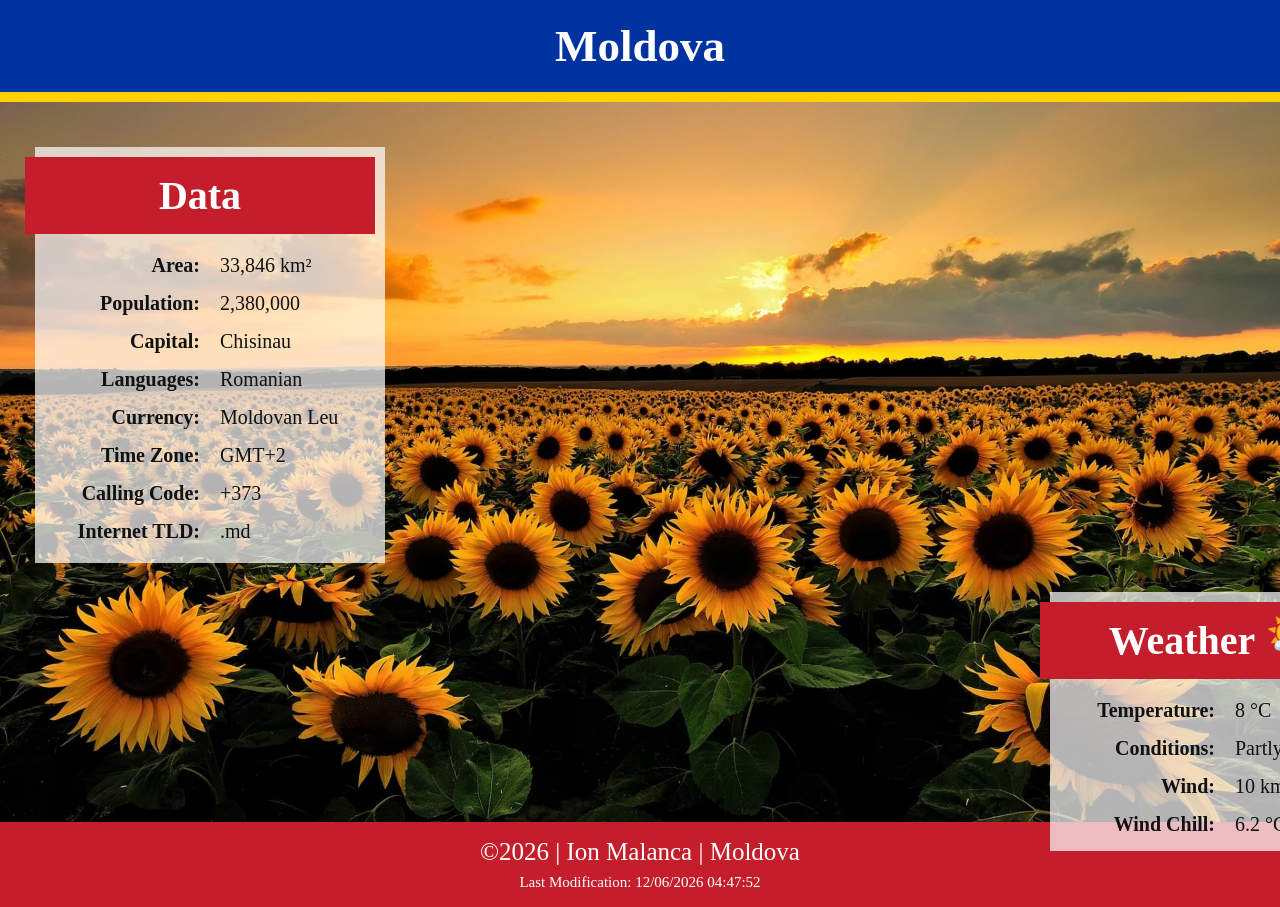
==== place.html @ 2ec51132 "W03 Assignment: Country Page" ====
<!DOCTYPE html>
<html lang="en">
<head>
    <meta charset="UTF-8">
    <meta name="viewport" content="width=device-width, initial-scale=1.0">
    <meta name="description" content="WDD 131 - Dynamic Web Fundamentals, Ion Malanca, Country Page">
    <meta name="author" content="Ion Malanca">
    <title>WDD 131 - Dynamic Web Fundamentals - Ion Malanca</title>
    <link rel="preconnect" href="https://fonts.googleapis.com">
    <link rel="preconnect" href="https://fonts.gstatic.com" crossorigin>
    <link href="https://fonts.googleapis.com/css2?family=Roboto+Mono:ital,wght@0,100..700;1,100..700&display=swap" rel="stylesheet">
    <link rel="stylesheet" href="styles/place.css">
    <link rel="stylesheet" href="styles/place-large.css">
    <script src="scripts/place.js" defer></script>
</head>
<body>
    <header>
        <h1>Moldova</h1>
    </header>
    <main>
        <div class="hero">
            <picture>
                <source srcset="images/sunflower-large.webp" media="(min-width: 700px)">
                <img src="images/sunflower-small.webp" alt="Sunflower which represents the national flower of Moldova">
            </picture>

            <section class="data">
                <h2>Data</h2>
                <section class="inside">
                    <article class="card main">
                        <p>Area:</p>
                        <p>Population:</p>
                        <p>Capital:</p>
                        <p>Languages:</p>
                        <p>Currency:</p>
                        <p>Time Zone:</p>
                        <p>Calling Code:</p>
                        <p>Internet TLD:</p>
                    </article>
                    <article class="card information">
                        <p>33,846 km²</p>
                        <p>2,380,000</p>
                        <p>Chisinau</p>
                        <p>Romanian</p>
                        <p>Moldovan Leu</p>
                        <p>GMT+2</p>
                        <p>+373</p>
                        <p>.md</p>
                    </article>
                </section>
            </section>

            <section class="weather">
                <div class="headers">
                    <h2>Weather</h2>
                </div>
                
                <img src="images/weather.svg" alt="" aria-label="Weather icon">

                <section class="inside">
                    <article class="card main">
                        <p>Temperature:</p>
                        <p>Conditions:</p>
                        <p>Wind:</p>
                        <p>Wind Chill:</p>
                    </article>
                    <article class="card information">
                        <p><span id="temperature"></span> °C</p>
                        <p>Partly Cloudy</p>
                        <p><span id="windSpeed"></span> km/h</p>
                        <p><span id="windChill"></span></p>
                    </article>
                </section>
            </section>
        </div>
    </main>
    <footer>
        <p class="copy">©<span id="currentYear"></span> | Ion Malanca | Moldova</p>
        <p class="modification">Last Modification: <span id="lastModified"></span></p>
    </footer>
</body>
</html>
---- styles/place.css ----
:root {
  --primary-blue: #0033A0;
  --accent-yellow: #FFD100;
  --background: #FFFFFF;
  --text-main: #111111;
  --text-light: #FFFFFF;
  --secondary-accent: #c41e2c;
}

* {
    margin: 0;
    padding: 0;
    box-sizing: border-box;
}

main, header, footer {
    width: 370px;
    margin: 0 auto;
}

header {
    display: flex;
    justify-content: center;
    align-items: center;
    background-color: var(--primary-blue);
}

header h1 {
    color: var(--text-light);
    font-size: 45px;
    padding-top: 20px;
    padding-bottom: 20px;
}

main {
    background-color: var(--accent-yellow);
}

main img {
    width: 370px;
    height: auto;
    padding-top: 10px;
}

.data {
    background-color: var(--background);
    padding-bottom: 20px;
}

.data h2 {
    display: flex;
    justify-content: center;
    align-items: center;
    font-size: 40px;
    padding-top: 15px;
    padding-bottom: 25px;
    color: var(--text-main);
}

.headers {
    display: flex;
    justify-content: center;
    align-items: center;
    gap: 25px;
}

.inside {
    display: flex;
    gap: 20px;
}

.card {
    width: 240px;
    font-size: 20px;
    color: var(--text-main);
}

.main {
    display: flex;
    flex-direction: column;
    align-items: flex-end;
    gap: 15px;
    font-weight: bold;
}

.information {
    display: flex;
    flex-direction: column;
    gap: 15px;
}

.weather {
    background-color: var(--background);
}

.weather h2 {
    display: flex;
    justify-content: center;
    align-items: center;
    font-size: 40px;
    padding-top: 15px;
    color: var(--text-main);
}

.weather img {
    display: block;
    margin: 0 auto;
    width: 150px;
    height: auto;
    padding-bottom: 15px;
}

footer {
    display: flex;
    flex-direction: column;
    height: auto;
    background-color: var(--secondary-accent);
    justify-content: center;
    align-items: center;
    margin-top: 15px;
}

.copy {
    padding-top: 1rem;
    font-size: 25px;
    color: var(--text-light);
}

.modification {
    font-size: 15px;
    color: var(--text-light);
    padding-top: 0.5rem;
    padding-bottom: 1rem;
}
---- styles/place-large.css ----
@media (min-width: 700px) {
    :root {
    --primary-blue: #0033A0;
    --accent-yellow: #FFD100;
    --background: #FFFFFF;
    --text-main: #111111;
    --text-light: #FFFFFF;
    --secondary-accent: #c41e2c;
    }

    header, main, footer {
        width: 100%;
    }

    main img {
        width: 100%;
        display: block;
    }

    .hero {
        position: relative;
        width: 100%;
    }

    .hero .data {
        width: 350px;
        position: absolute;
        top: 55px;
        left: 35px;
        background-color: rgba(255, 255, 255, 0.7);
    }

    .hero .data h2 {
        color: var(--text-light);
        padding-bottom: 15px;
        margin-top: 10px;
        margin-bottom: 20px;
        background-color: var(--secondary-accent);
        position: relative;
        left: -10px;
    }

    .hero .weather {
        width: 350px;
        position: absolute;
        top: 500px;
        left: 1050px;
        background-color: rgba(255, 255, 255, 0.7);
        padding-bottom: 15px;
    }

    .hero .weather img {
        display: none;
    }

    .hero .weather .headers {
        padding-bottom: 15px;
        margin-top: 10px;
        margin-bottom: 20px;
        background-color: var(--secondary-accent);
        position: relative;
        left: -10px;
        display: flex;
        align-items: center;
        gap: 10px;
    }

    .hero .weather h2 {
        color: var(--text-light);
    }

    .hero .weather .headers::after {
        content: "  ⛅";
        font-size: 45px;
        color: var(--text-light);
        display: inline-block;
    }

    footer {
        margin-top: 0;
    }
}
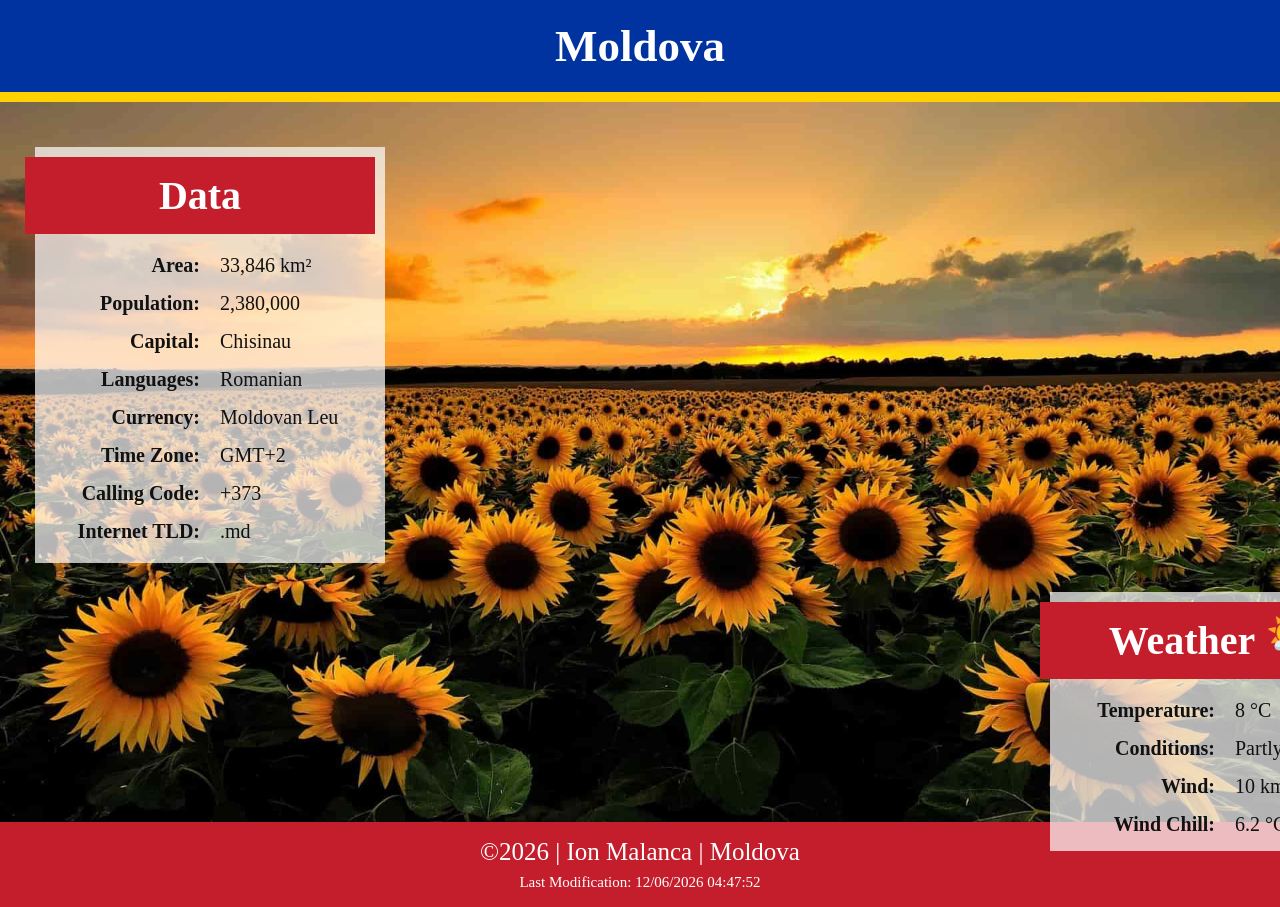
==== commit 85ce57a3: "Fixing Errors" ====
--- a/place.html
+++ b/place.html
@@ -3,12 +3,9 @@
 <head>
     <meta charset="UTF-8">
     <meta name="viewport" content="width=device-width, initial-scale=1.0">
-    <meta name="description" content="WDD 131 - Dynamic Web Fundamentals, Ion Malanca, Country Page">
+    <meta name="description" content="WDD 131 - Dynamic Web Fundamentals: Learn about Moldova - its geography, culture, weather, and key facts about this Eastern European country.">
     <meta name="author" content="Ion Malanca">
-    <title>WDD 131 - Dynamic Web Fundamentals - Ion Malanca</title>
-    <link rel="preconnect" href="https://fonts.googleapis.com">
-    <link rel="preconnect" href="https://fonts.gstatic.com" crossorigin>
-    <link href="https://fonts.googleapis.com/css2?family=Roboto+Mono:ital,wght@0,100..700;1,100..700&display=swap" rel="stylesheet">
+    <title>WDD 131 - Dynamic Web Fundamentals - Ion Malanca | Moldova</title>
     <link rel="stylesheet" href="styles/place.css">
     <link rel="stylesheet" href="styles/place-large.css">
     <script src="scripts/place.js" defer></script>
